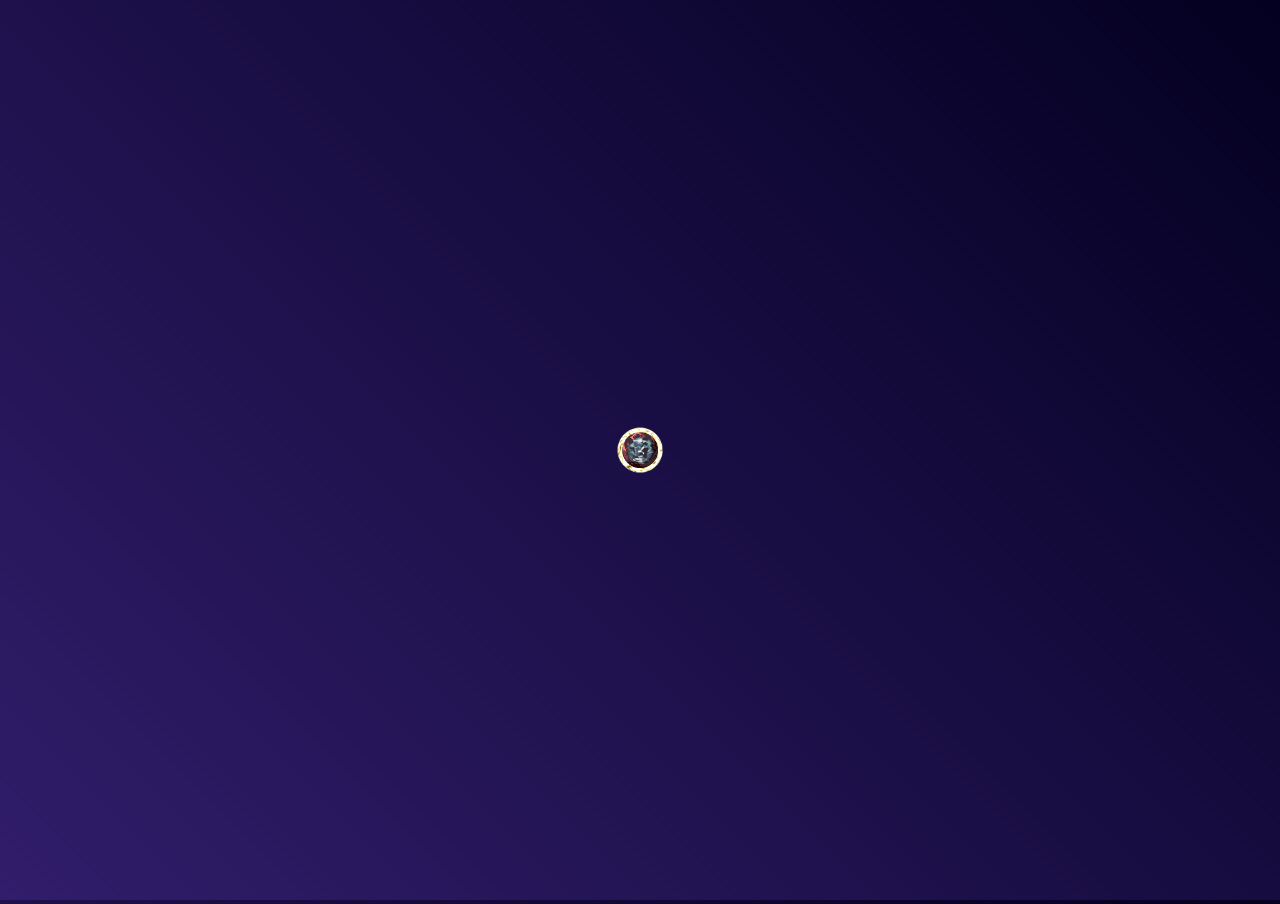
==== index.html @ 48fcf28b "zoom able" ====
<!DOCTYPE html>
<html>
<head>
    <meta charset='utf-8'>
    <meta http-equiv='X-UA-Compatible' content='IE=edge'>
    <title>Solar System</title>
    <meta name='viewport' content='width=device-width, initial-scale=1'>
    <link rel='stylesheet' type='text/css' media='screen' href='index.css'>
    <script type="x-shader/x-vertex" id="vertex-shader">
        attribute vec3 pos;
        void main(void) {
            gl_Position = vec4(pos, 0.0);
        }
    </script>
    <script type="x-shader/x-fragment" id="fragment-shader">
        #ifdef GL_ES
        precision mediump float;
        #endif

        uniform vec2 u_resolution;
        uniform float u_time;

        float random(vec2 st) {
            return fract(sin(dot(st.xy, vec2(12.9898,78.233)))*43758.5453123);
        }

        void main(void) {
            //gl_FragColor = vec4(1.0, 1.0, 1.0, .5);
        }
    </script>
    <script src='index.js'></script>
</head>
    <body onload="onload()">
        <canvas id="star_background"></canvas>
        <div id="solar_system" class="centered">
            <div id="star" class="centered planet"></div>
            <div class="planet centered rotating" style="background-image: url(assets/textures/cpsdisplay.gif); background-size: 4vh; transform-origin: top left;"></div>
            <div id="nsikipedia" class="planet centered rotating"></div>
        </div>
    </body>
    <script src="zoom.js"></script>
</html>
---- index.css ----
* {
    padding: 0;
    margin: 0;
}

body {
    background: rgb(49,29,107);
    background: linear-gradient(45deg, rgba(49,29,107,1) 0%, rgba(3,0,32,1) 100%);
    width: 100vw;
    height: 100vh;
    overflow: hidden;
}

@-webkit-keyframes rotating /* Safari and Chrome */ {
    from {
      -webkit-transform: rotate(0deg);
      -o-transform: rotate(0deg);
      transform: rotate(0deg);
    }
    to {
      -webkit-transform: rotate(360deg);
      -o-transform: rotate(360deg);
      transform: rotate(360deg);
    }
}
@keyframes rotating {
    from {
        -ms-transform: rotate(0deg);
        -moz-transform: rotate(0deg);
        -webkit-transform: rotate(0deg);
        -o-transform: rotate(0deg);
        transform: rotate(0deg);
    }
    to {
        -ms-transform: rotate(360deg);
        -moz-transform: rotate(360deg);
        -webkit-transform: rotate(360deg);
        -o-transform: rotate(360deg);
        transform: rotate(360deg);
    }
}

.centered {
    position: absolute;
    left: 50%;
    top: 50%;
    width: 50vh;
    height: 50vh;
    transform: translate(-50%, -50%);
}
.planet {
    position: absolute;
    background-repeat: no-repeat;
    background-position: center;
    background-size: 5vh;
    width: 20vh;
    height: 20vh;
}
.rotating {
    -webkit-animation: rotating 10s linear infinite;
    -moz-animation: rotating 10s linear infinite;
    -ms-animation: rotating 10s linear infinite;
    -o-animation: rotating 10s linear infinite;
    animation: rotating 10s linear infinite;
}

#star_background {
    height: 100%;
    width: 100%;
}

#star {
    width: 20vh;
    height: 20vh;
    background-image: url("assets/textures/star_256.gif");
    background-repeat: no-repeat;
    background-position: center;
    background-size: 10vh;
}

#nsikipedia {
    -webkit-animation: rotating 20s linear infinite;
    -moz-animation: rotating 20s linear infinite;
    -ms-animation: rotating 20s linear infinite;
    -o-animation: rotating 20s linear infinite;
    animation: rotating 20s linear infinite;

    background-image: url(assets/textures/nsikipedia.gif);
    background-size: 3vh;
    width: 10vh;
    height: 10vh;
    transform-origin: top left;
}
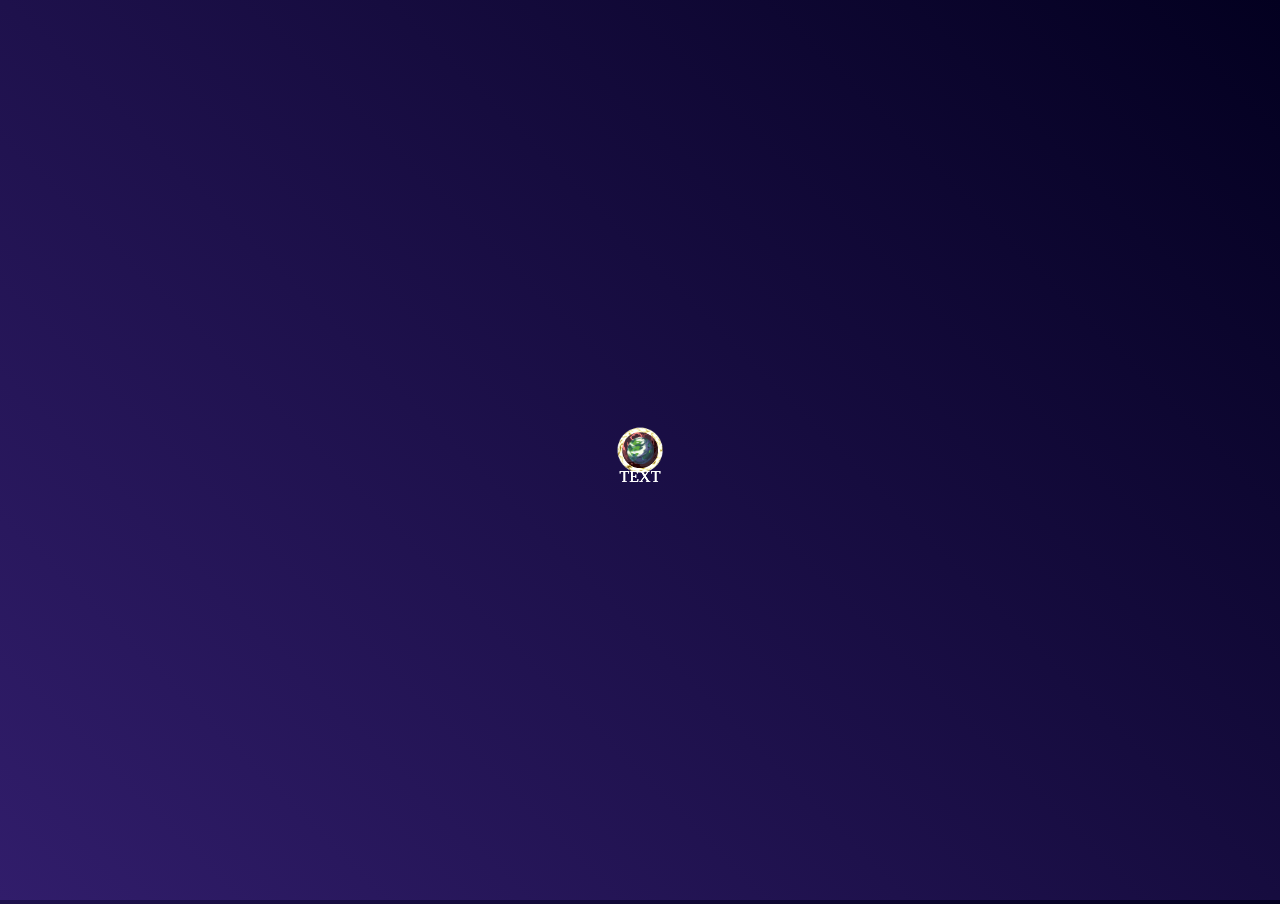
==== commit 0d0a2554: "text" ====
--- a/index.html
+++ b/index.html
@@ -33,10 +33,11 @@
     <body onload="onload()">
         <canvas id="star_background"></canvas>
         <div id="solar_system" class="centered">
-            <div id="star" class="centered planet"></div>
-            <div class="planet centered rotating" style="background-image: url(assets/textures/cpsdisplay.gif); background-size: 4vh; transform-origin: top left;"></div>
-            <div id="nsikipedia" class="planet centered rotating"></div>
+            <div id="star" class="planet centered"><div id="star_hitbox" class="planet_hitbox"></div></div>
+            <div id="cpsdisplay" class="planet centered"><div id="cpsdisplay_hitbox" class="planet_hitbox"></div></div>
+            <div id="nsikipedia" class="planet centered"><div id="nsikipedia_hitbox" class="planet_hitbox"></div></div>
         </div>
     </body>
     <script src="zoom.js"></script>
+    <script src="planet_informations.js"></script>
 </html>
--- a/index.css
+++ b/index.css
@@ -1,6 +1,7 @@
 * {
     padding: 0;
     margin: 0;
+    color: white;
 }
 
 body {
@@ -63,6 +64,17 @@
     -o-animation: rotating 10s linear infinite;
     animation: rotating 10s linear infinite;
 }
+.planet_hitbox {
+    position: inherit;
+    left: 50%;
+    top: 50%;
+    transform: translate(-50%, -50%);
+    width: 5vh;
+    height: 5vh;
+}
+.planet_name {
+    text-align: center;
+}
 
 #star_background {
     height: 100%;
@@ -90,4 +102,18 @@
     width: 10vh;
     height: 10vh;
     transform-origin: top left;
+}
+
+#cpsdisplay {
+    -webkit-animation: rotating 15s linear infinite;
+    -moz-animation: rotating 15s linear infinite;
+    -ms-animation: rotating 15s linear infinite;
+    -o-animation: rotating 15s linear infinite;
+    animation: rotating 15s linear infinite;
+
+    background-image: url(assets/textures/cpsdisplay.gif);
+    background-size: 4vh;
+    width: 20vh;
+    height: 20vh;
+    transform-origin: top left;
 }
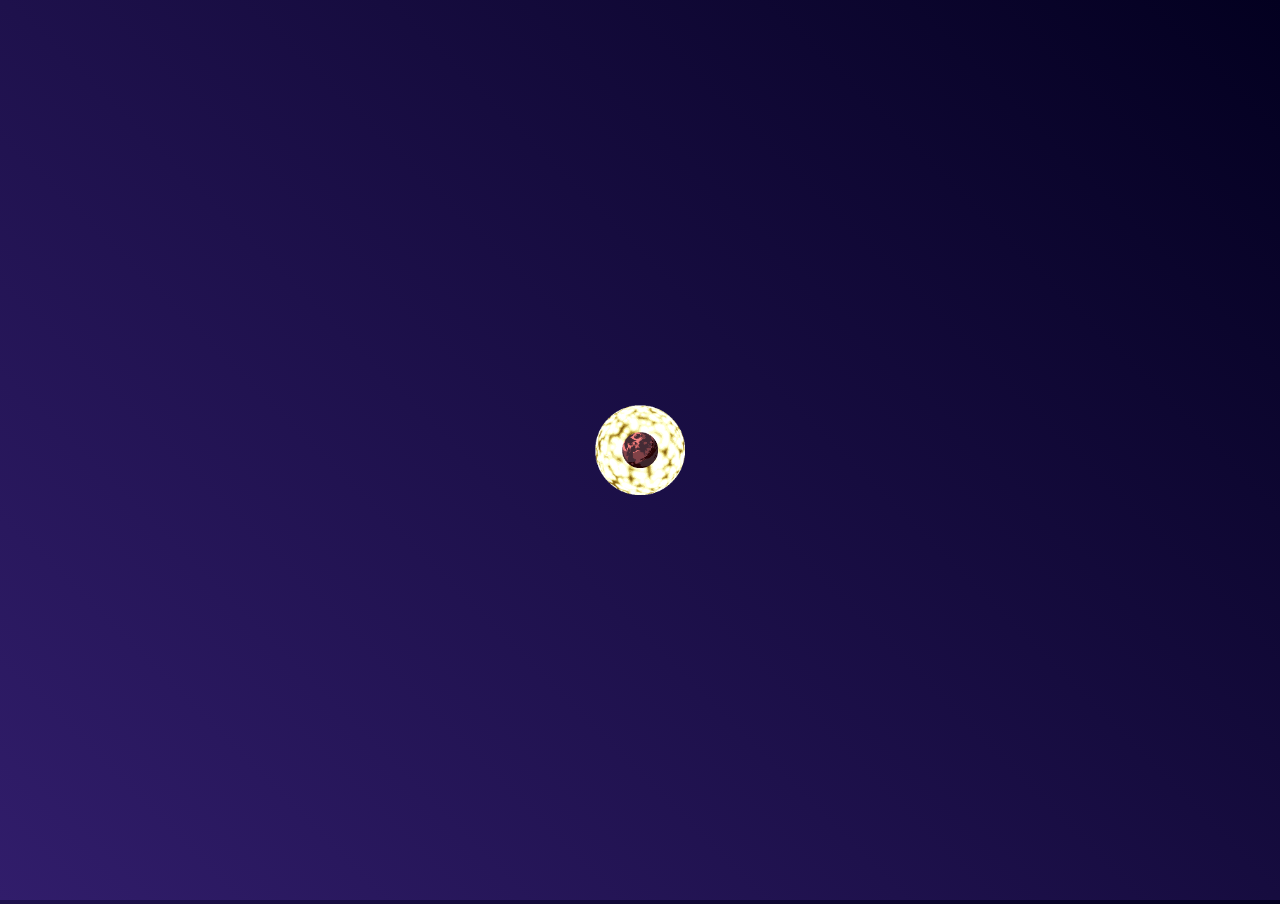
==== commit d157aa05: "using class to create planets" ====
--- a/index.html
+++ b/index.html
@@ -33,9 +33,9 @@
     <body onload="onload()">
         <canvas id="star_background"></canvas>
         <div id="solar_system" class="centered">
-            <div id="star" class="planet centered"><div id="star_hitbox" class="planet_hitbox"></div></div>
+            <!-- <div id="star" class="planet centered"><div id="star_hitbox" class="planet_hitbox"></div></div>
             <div id="cpsdisplay" class="planet centered"><div id="cpsdisplay_hitbox" class="planet_hitbox"></div></div>
-            <div id="nsikipedia" class="planet centered"><div id="nsikipedia_hitbox" class="planet_hitbox"></div></div>
+            <div id="nsikipedia" class="planet centered"><div id="nsikipedia_hitbox" class="planet_hitbox"></div></div> -->
         </div>
     </body>
     <script src="zoom.js"></script>
--- a/index.css
+++ b/index.css
@@ -1,7 +1,11 @@
+@import url('https://fonts.googleapis.com/css2?family=Roboto:wght@500&display=swap');
+
 * {
     padding: 0;
     margin: 0;
     color: white;
+    
+    font-family: 'Roboto', sans-serif;
 }
 
 body {
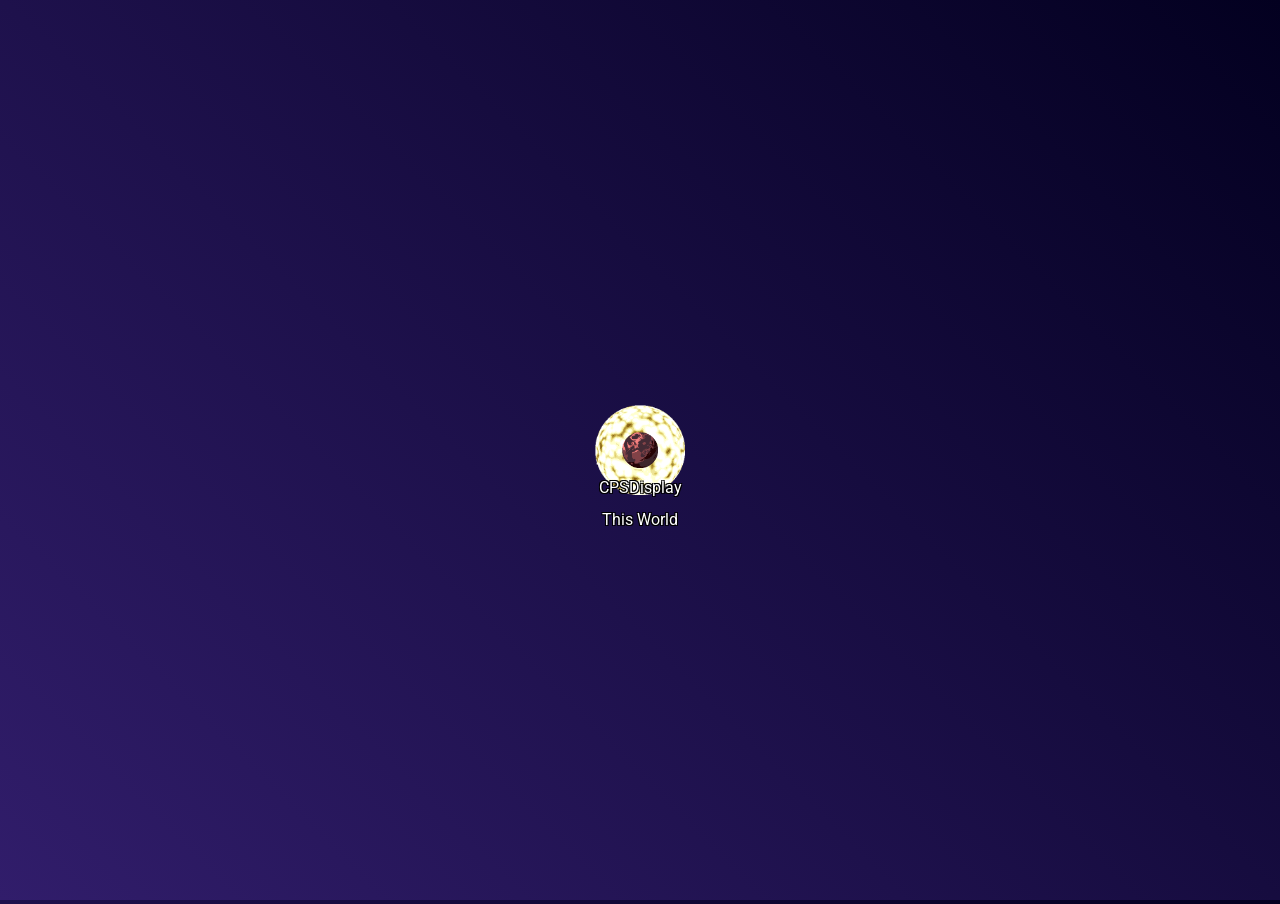
==== commit 0c13f785: "Better labels" ====
--- a/index.html
+++ b/index.html
@@ -32,11 +32,7 @@
 </head>
     <body onload="onload()">
         <canvas id="star_background"></canvas>
-        <div id="solar_system" class="centered">
-            <!-- <div id="star" class="planet centered"><div id="star_hitbox" class="planet_hitbox"></div></div>
-            <div id="cpsdisplay" class="planet centered"><div id="cpsdisplay_hitbox" class="planet_hitbox"></div></div>
-            <div id="nsikipedia" class="planet centered"><div id="nsikipedia_hitbox" class="planet_hitbox"></div></div> -->
-        </div>
+        <div id="solar_system" class="centered"></div>
     </body>
     <script src="zoom.js"></script>
     <script src="planet_informations.js"></script>
--- a/index.css
+++ b/index.css
@@ -6,6 +6,7 @@
     color: white;
     
     font-family: 'Roboto', sans-serif;
+    text-shadow: -1px -1px 0 #000, 1px -1px 0 #000, -1px 1px 0 #000, 1px 1px 0 #000;
 }
 
 body {
@@ -70,9 +71,6 @@
 }
 .planet_hitbox {
     position: inherit;
-    left: 50%;
-    top: 50%;
-    transform: translate(-50%, -50%);
     width: 5vh;
     height: 5vh;
 }
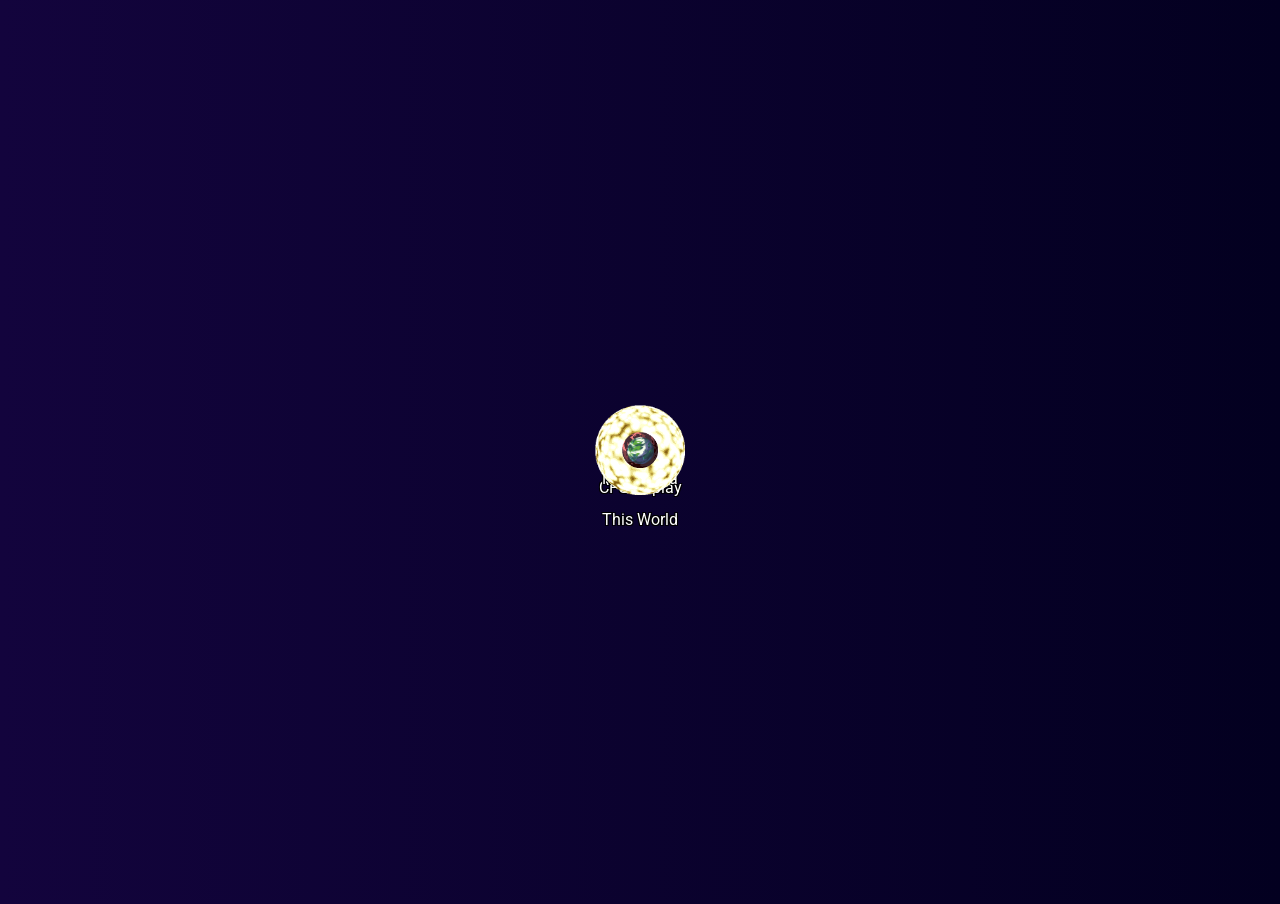
==== commit 4e331e53: "solar_system div no more need to be centered" ====
--- a/index.html
+++ b/index.html
@@ -32,7 +32,7 @@
 </head>
     <body onload="onload()">
         <canvas id="star_background"></canvas>
-        <div id="solar_system" class="centered"></div>
+        <div id="solar_system"></div>
     </body>
     <script src="zoom.js"></script>
     <script src="planet_informations.js"></script>
--- a/index.css
+++ b/index.css
@@ -10,8 +10,8 @@
 }
 
 body {
-    background: rgb(49,29,107);
-    background: linear-gradient(45deg, rgba(49,29,107,1) 0%, rgba(3,0,32,1) 100%);
+    background: rgb(19,4,61);
+    background: linear-gradient(90deg, rgba(19,4,61,1) 0%, rgba(3,0,32,1) 100%); 
     width: 100vw;
     height: 100vh;
     overflow: hidden;
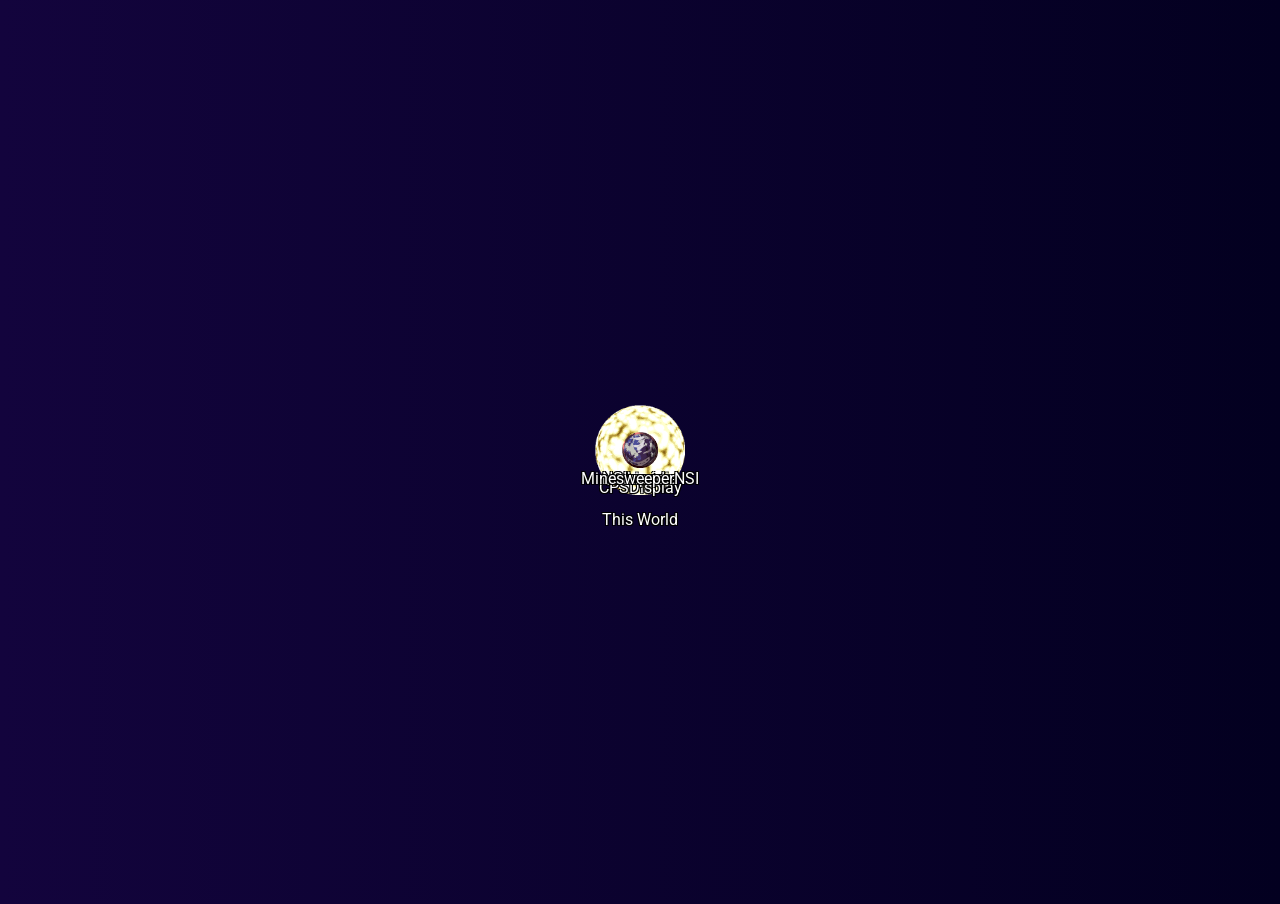
==== commit d3f15d06: "onClick event and disable pointerEvents for containers" ====
--- a/index.html
+++ b/index.html
@@ -35,5 +35,5 @@
         <div id="solar_system"></div>
     </body>
     <script src="zoom.js"></script>
-    <script src="planet_informations.js"></script>
+    <script src="planet_generation.js"></script>
 </html>
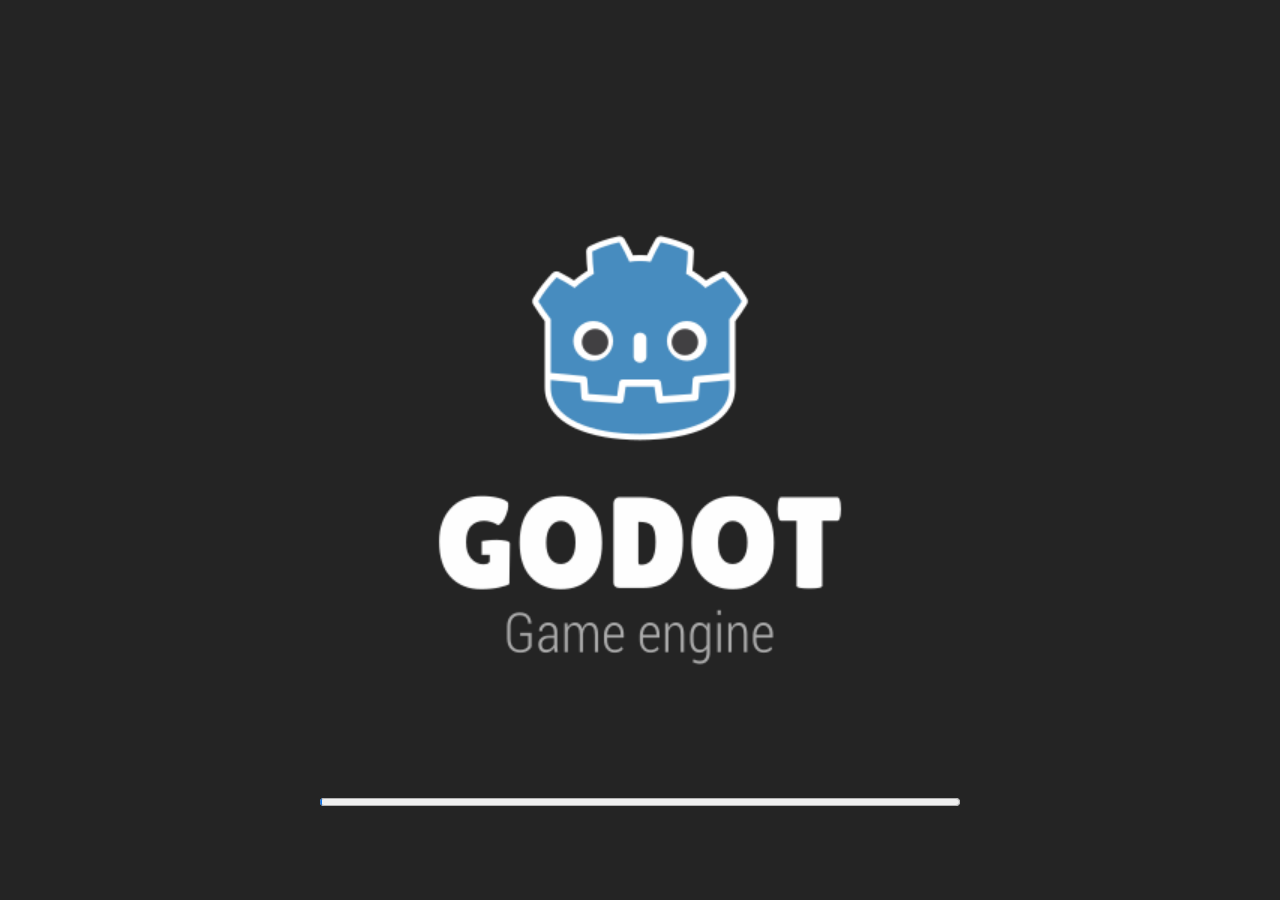
==== commit 6ab72951: "Deploying to gh-pages from @ Dams4K/dams4k.github.io@de35214ab6500923a5cc937fb8b21881f7a5bfa6 🚀" ====
--- a/index.html
+++ b/index.html
@@ -1,39 +1,220 @@
 <!DOCTYPE html>
-<html>
-<head>
-    <meta charset='utf-8'>
-    <meta http-equiv='X-UA-Compatible' content='IE=edge'>
-    <title>Solar System</title>
-    <meta name='viewport' content='width=device-width, initial-scale=1'>
-    <link rel='stylesheet' type='text/css' media='screen' href='index.css'>
-    <script type="x-shader/x-vertex" id="vertex-shader">
-        attribute vec3 pos;
-        void main(void) {
-            gl_Position = vec4(pos, 0.0);
-        }
-    </script>
-    <script type="x-shader/x-fragment" id="fragment-shader">
-        #ifdef GL_ES
-        precision mediump float;
-        #endif
-
-        uniform vec2 u_resolution;
-        uniform float u_time;
-
-        float random(vec2 st) {
-            return fract(sin(dot(st.xy, vec2(12.9898,78.233)))*43758.5453123);
-        }
-
-        void main(void) {
-            //gl_FragColor = vec4(1.0, 1.0, 1.0, .5);
-        }
-    </script>
-    <script src='index.js'></script>
-</head>
-    <body onload="onload()">
-        <canvas id="star_background"></canvas>
-        <div id="solar_system"></div>
-    </body>
-    <script src="zoom.js"></script>
-    <script src="planet_generation.js"></script>
-</html>+<html lang="en">
+	<head>
+		<meta charset="utf-8">
+		<meta name="viewport" content="width=device-width, user-scalable=no, initial-scale=1.0">
+		<title>MyGithub</title>
+		<style>
+html, body, #canvas {
+	margin: 0;
+	padding: 0;
+	border: 0;
+}
+
+body {
+	color: white;
+	background-color: black;
+	overflow: hidden;
+	touch-action: none;
+}
+
+#canvas {
+	display: block;
+}
+
+#canvas:focus {
+	outline: none;
+}
+
+#status, #status-splash, #status-progress {
+	position: absolute;
+	left: 0;
+	right: 0;
+}
+
+#status, #status-splash {
+	top: 0;
+	bottom: 0;
+}
+
+#status {
+	background-color: #242424;
+	display: flex;
+	flex-direction: column;
+	justify-content: center;
+	align-items: center;
+	visibility: hidden;
+}
+
+#status-splash {
+	max-height: 100%;
+	max-width: 100%;
+	margin: auto;
+}
+
+#status-splash.show-image--false {
+	display: none;
+}
+
+#status-splash.fullsize--true {
+	height: 100%;
+	width: 100%;
+	object-fit: contain;
+}
+
+#status-splash.use-filter--false {
+	image-rendering: pixelated;
+}
+
+#status-progress, #status-notice {
+	display: none;
+}
+
+#status-progress {
+	bottom: 10%;
+	width: 50%;
+	margin: 0 auto;
+}
+
+#status-notice {
+	background-color: #5b3943;
+	border-radius: 0.5rem;
+	border: 1px solid #9b3943;
+	color: #e0e0e0;
+	font-family: 'Noto Sans', 'Droid Sans', Arial, sans-serif;
+	line-height: 1.3;
+	margin: 0 2rem;
+	overflow: hidden;
+	padding: 1rem;
+	text-align: center;
+	z-index: 1;
+}
+		</style>
+		<link id="-gd-engine-icon" rel="icon" type="image/png" href="index.icon.png" />
+<link rel="apple-touch-icon" href="index.apple-touch-icon.png"/>
+
+	</head>
+	<body>
+		<canvas id="canvas">
+			Your browser does not support the canvas tag.
+		</canvas>
+
+		<noscript>
+			Your browser does not support JavaScript.
+		</noscript>
+
+		<div id="status">
+			<img id="status-splash" class="show-image--true fullsize--true use-filter--true" src="index.png" alt="">
+			<progress id="status-progress"></progress>
+			<div id="status-notice"></div>
+		</div>
+
+		<script src="index.js"></script>
+		<script>
+const GODOT_CONFIG = {"args":[],"canvasResizePolicy":2,"ensureCrossOriginIsolationHeaders":true,"executable":"index","experimentalVK":false,"fileSizes":{"index.pck":199616,"index.wasm":43699190},"focusCanvas":true,"gdextensionLibs":[]};
+const GODOT_THREADS_ENABLED = false;
+const engine = new Engine(GODOT_CONFIG);
+
+(function () {
+	const statusOverlay = document.getElementById('status');
+	const statusProgress = document.getElementById('status-progress');
+	const statusNotice = document.getElementById('status-notice');
+
+	let initializing = true;
+	let statusMode = '';
+
+	function setStatusMode(mode) {
+		if (statusMode === mode || !initializing) {
+			return;
+		}
+		if (mode === 'hidden') {
+			statusOverlay.remove();
+			initializing = false;
+			return;
+		}
+		statusOverlay.style.visibility = 'visible';
+		statusProgress.style.display = mode === 'progress' ? 'block' : 'none';
+		statusNotice.style.display = mode === 'notice' ? 'block' : 'none';
+		statusMode = mode;
+	}
+
+	function setStatusNotice(text) {
+		while (statusNotice.lastChild) {
+			statusNotice.removeChild(statusNotice.lastChild);
+		}
+		const lines = text.split('\n');
+		lines.forEach((line) => {
+			statusNotice.appendChild(document.createTextNode(line));
+			statusNotice.appendChild(document.createElement('br'));
+		});
+	}
+
+	function displayFailureNotice(err) {
+		console.error(err);
+		if (err instanceof Error) {
+			setStatusNotice(err.message);
+		} else if (typeof err === 'string') {
+			setStatusNotice(err);
+		} else {
+			setStatusNotice('An unknown error occurred.');
+		}
+		setStatusMode('notice');
+		initializing = false;
+	}
+
+	const missing = Engine.getMissingFeatures({
+		threads: GODOT_THREADS_ENABLED,
+	});
+
+	if (missing.length !== 0) {
+		if (GODOT_CONFIG['serviceWorker'] && GODOT_CONFIG['ensureCrossOriginIsolationHeaders'] && 'serviceWorker' in navigator) {
+			let serviceWorkerRegistrationPromise;
+			try {
+				serviceWorkerRegistrationPromise = navigator.serviceWorker.getRegistration();
+			} catch (err) {
+				serviceWorkerRegistrationPromise = Promise.reject(new Error('Service worker registration failed.'));
+			}
+			// There's a chance that installing the service worker would fix the issue
+			Promise.race([
+				serviceWorkerRegistrationPromise.then((registration) => {
+					if (registration != null) {
+						return Promise.reject(new Error('Service worker already exists.'));
+					}
+					return registration;
+				}).then(() => engine.installServiceWorker()),
+				// For some reason, `getRegistration()` can stall
+				new Promise((resolve) => {
+					setTimeout(() => resolve(), 2000);
+				}),
+			]).then(() => {
+				// Reload if there was no error.
+				window.location.reload();
+			}).catch((err) => {
+				console.error('Error while registering service worker:', err);
+			});
+		} else {
+			// Display the message as usual
+			const missingMsg = 'Error\nThe following features required to run Godot projects on the Web are missing:\n';
+			displayFailureNotice(missingMsg + missing.join('\n'));
+		}
+	} else {
+		setStatusMode('progress');
+		engine.startGame({
+			'onProgress': function (current, total) {
+				if (current > 0 && total > 0) {
+					statusProgress.value = current;
+					statusProgress.max = total;
+				} else {
+					statusProgress.removeAttribute('value');
+					statusProgress.removeAttribute('max');
+				}
+			},
+		}).then(() => {
+			setStatusMode('hidden');
+		}, displayFailureNotice);
+	}
+}());
+		</script>
+	</body>
+</html>
+
